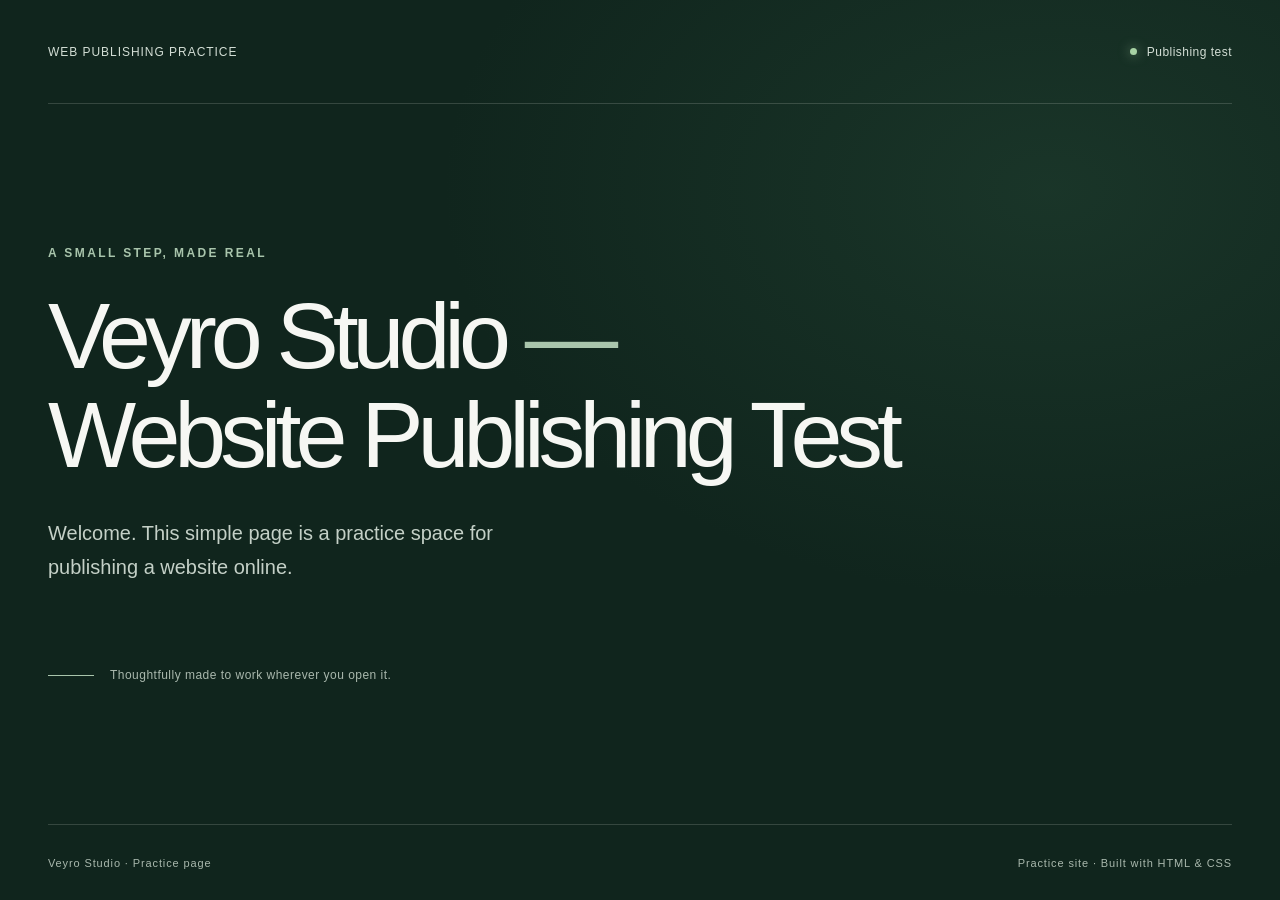
==== index.html @ 0edb20f9 "Add files via upload" ====
<!doctype html>
<html lang="en">
  <head>
    <meta charset="utf-8">
    <meta name="viewport" content="width=device-width, initial-scale=1">
    <meta name="theme-color" content="#10251d">
    <meta name="description" content="A simple website publishing test for Veyro Studio.">
    <title>Veyro Studio — Website Publishing Test</title>
    <link rel="stylesheet" href="styles.css">
  </head>
  <body>
    <main class="page">
      <header class="topbar">
        <span class="top-label">Web publishing practice</span>
        <span class="status"><span class="status-dot"></span> Publishing test</span>
      </header>

      <section class="hero" aria-labelledby="page-title">
        <p class="eyebrow">A small step, made real</p>
        <h1 id="page-title">Veyro Studio <span>—</span><br>Website Publishing Test</h1>
        <p class="welcome">Welcome. This simple page is a practice space for publishing a website online.</p>
        <div class="hero-bottom">
          <span class="line" aria-hidden="true"></span>
          <p>Thoughtfully made to work wherever you open it.</p>
        </div>
      </section>

      <footer class="footer">
        <span>Veyro Studio · Practice page</span>
        <span>Practice site · Built with HTML &amp; CSS</span>
      </footer>
    </main>
  </body>
</html>
---- styles.css ----
:root {
  color-scheme: dark;
  font-family: "Segoe UI", Arial, sans-serif;
  background: #10251d;
  color: #f5f6f2;
  font-synthesis: none;
  text-rendering: optimizeLegibility;
  -webkit-font-smoothing: antialiased;
  -moz-osx-font-smoothing: grayscale;
}

* {
  box-sizing: border-box;
}

body {
  min-width: 320px;
  min-height: 100vh;
  margin: 0;
  background:
    radial-gradient(ellipse at 82% 21%, rgba(52, 97, 72, 0.27), transparent 38rem),
    #10251d;
}

.page {
  display: flex;
  flex-direction: column;
  width: min(100% - 96px, 1440px);
  min-height: 100vh;
  margin-inline: auto;
}

.topbar,
.footer {
  display: flex;
  align-items: center;
  justify-content: space-between;
}

.topbar {
  min-height: 104px;
  border-bottom: 1px solid rgba(245, 246, 242, 0.16);
}

.top-label {
  color: #d3ded5;
  font-size: 12px;
  letter-spacing: 0.08em;
  text-transform: uppercase;
}

.status {
  display: inline-flex;
  align-items: center;
  gap: 10px;
  color: #d3ded5;
  font-size: 12px;
  letter-spacing: 0.04em;
}

.status-dot {
  width: 7px;
  height: 7px;
  border-radius: 50%;
  background: #a7d2a4;
  box-shadow: 0 0 12px rgba(167, 210, 164, 0.65);
}

.hero {
  display: flex;
  flex: 1;
  flex-direction: column;
  justify-content: center;
  padding-block: 100px;
}

.eyebrow {
  margin: 0 0 26px;
  color: #a9c5ac;
  font-size: 12px;
  font-weight: 600;
  letter-spacing: 0.2em;
  text-transform: uppercase;
}

h1 {
  max-width: 1050px;
  margin: 0;
  color: #f6f7f3;
  font-size: clamp(42px, 7.3vw, 94px);
  font-weight: 500;
  letter-spacing: -0.065em;
  line-height: 1.06;
}

h1 span {
  color: #a9c5ac;
}

.welcome {
  max-width: 490px;
  margin: 32px 0 0;
  color: #c4d0c7;
  font-size: clamp(16px, 1.8vw, 20px);
  line-height: 1.7;
}

.hero-bottom {
  display: flex;
  align-items: center;
  gap: 16px;
  margin-top: 84px;
}

.hero-bottom p {
  margin: 0;
  color: #a9b8ad;
  font-size: 12px;
  letter-spacing: 0.04em;
}

.line {
  width: 46px;
  height: 1px;
  background: #a9c5ac;
}

.footer {
  min-height: 76px;
  border-top: 1px solid rgba(245, 246, 242, 0.16);
  color: #a9b8ad;
  font-size: 11px;
  letter-spacing: 0.08em;
}

@media (max-width: 640px) {
  .page {
    width: min(100% - 40px, 1440px);
  }

  .topbar {
    min-height: 76px;
  }

  .top-label {
    font-size: 9px;
  }

  .status {
    gap: 7px;
    font-size: 10px;
  }

  .hero {
    padding-block: 76px;
  }

  .eyebrow {
    margin-bottom: 20px;
    font-size: 10px;
  }

  h1 {
    font-size: clamp(40px, 11vw, 64px);
  }

  .welcome {
    margin-top: 24px;
  }

  .hero-bottom {
    align-items: flex-start;
    gap: 12px;
    margin-top: 64px;
  }

  .hero-bottom p {
    max-width: 230px;
    line-height: 1.6;
  }

  .line {
    flex: 0 0 30px;
    margin-top: 7px;
  }

  .footer {
    align-items: flex-start;
    flex-direction: column;
    justify-content: center;
    gap: 8px;
    min-height: 82px;
    font-size: 9px;
  }
}
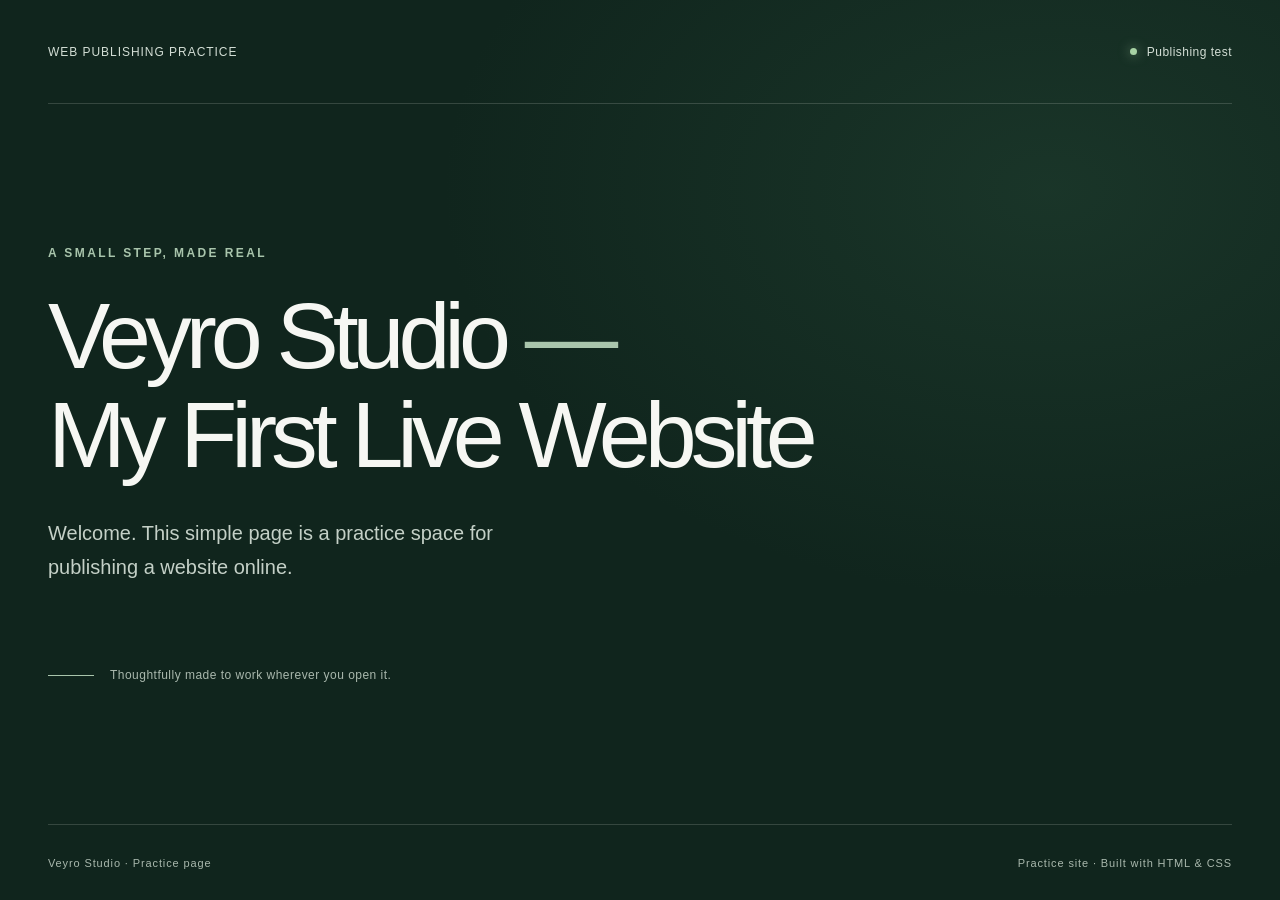
==== commit b4891feb: "Update index.html" ====
--- a/index.html
+++ b/index.html
@@ -17,7 +17,7 @@
 
       <section class="hero" aria-labelledby="page-title">
         <p class="eyebrow">A small step, made real</p>
-        <h1 id="page-title">Veyro Studio <span>—</span><br>Website Publishing Test</h1>
+        <h1 id="page-title">Veyro Studio <span>—</span><br>My First Live Website</h1>
         <p class="welcome">Welcome. This simple page is a practice space for publishing a website online.</p>
         <div class="hero-bottom">
           <span class="line" aria-hidden="true"></span>
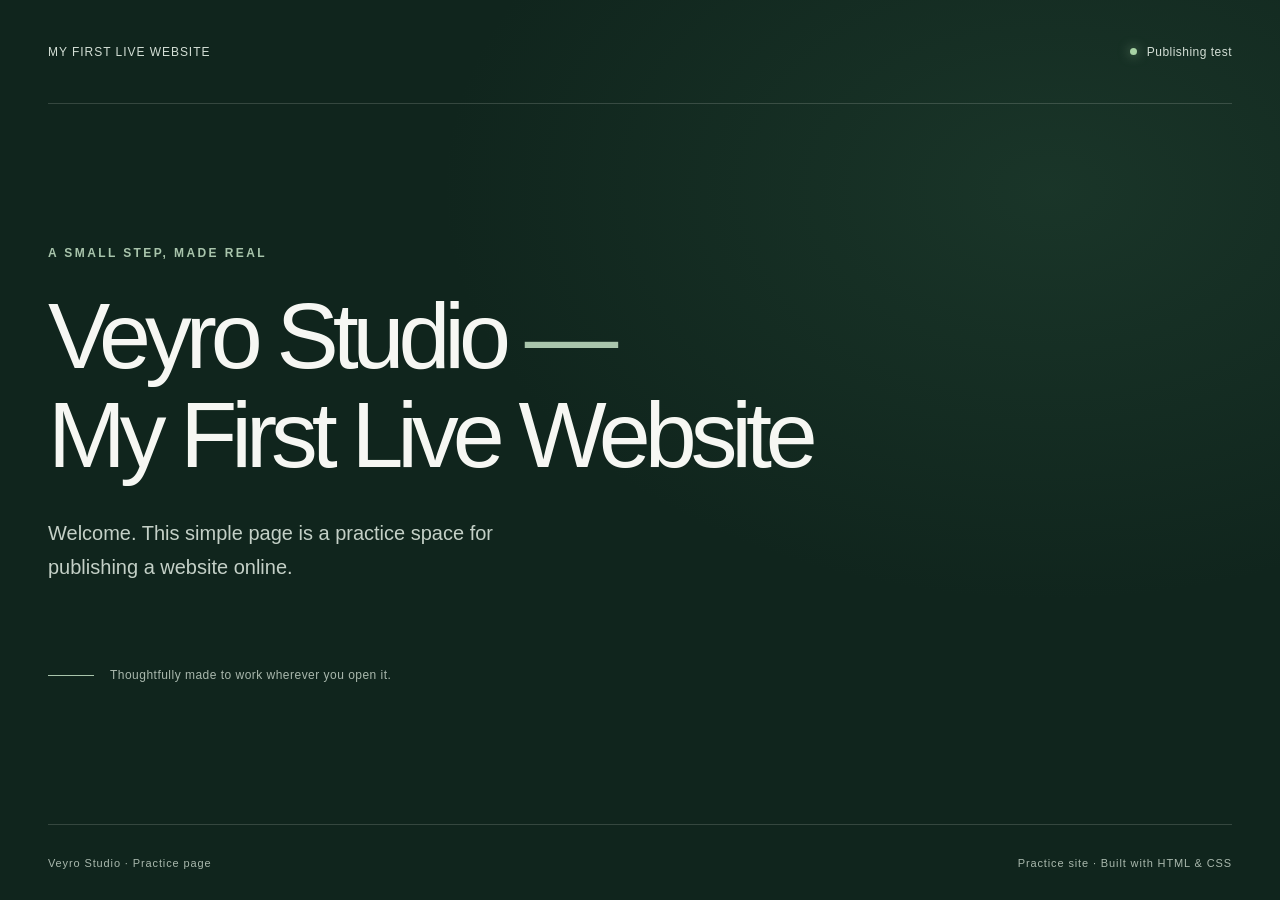
==== commit 4afb9034: "Update index.html" ====
--- a/index.html
+++ b/index.html
@@ -5,13 +5,13 @@
     <meta name="viewport" content="width=device-width, initial-scale=1">
     <meta name="theme-color" content="#10251d">
     <meta name="description" content="A simple website publishing test for Veyro Studio.">
-    <title>Veyro Studio — Website Publishing Test</title>
+    <title>Veyro Studio — My First Live Website</title>
     <link rel="stylesheet" href="styles.css">
   </head>
   <body>
     <main class="page">
       <header class="topbar">
-        <span class="top-label">Web publishing practice</span>
+        <span class="top-label">MY FIRST LIVE WEBSITE</span>
         <span class="status"><span class="status-dot"></span> Publishing test</span>
       </header>
 
